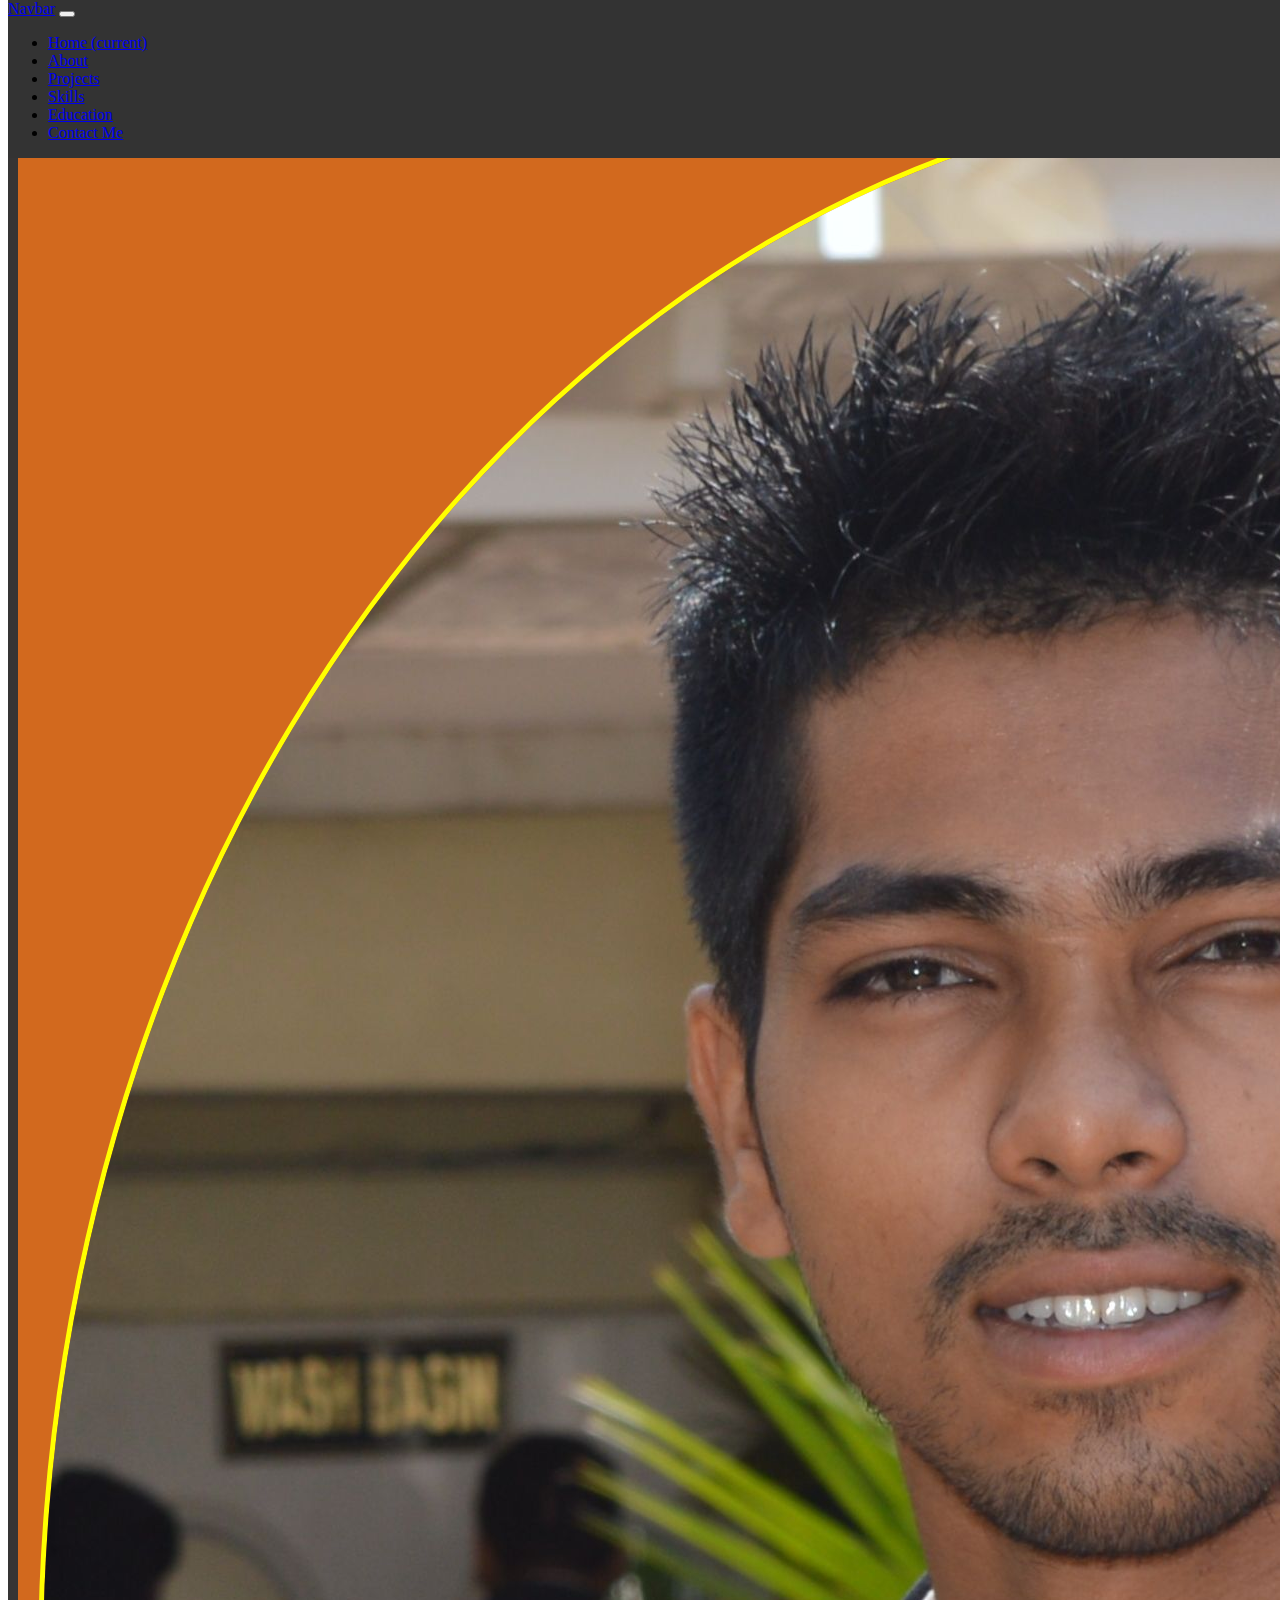
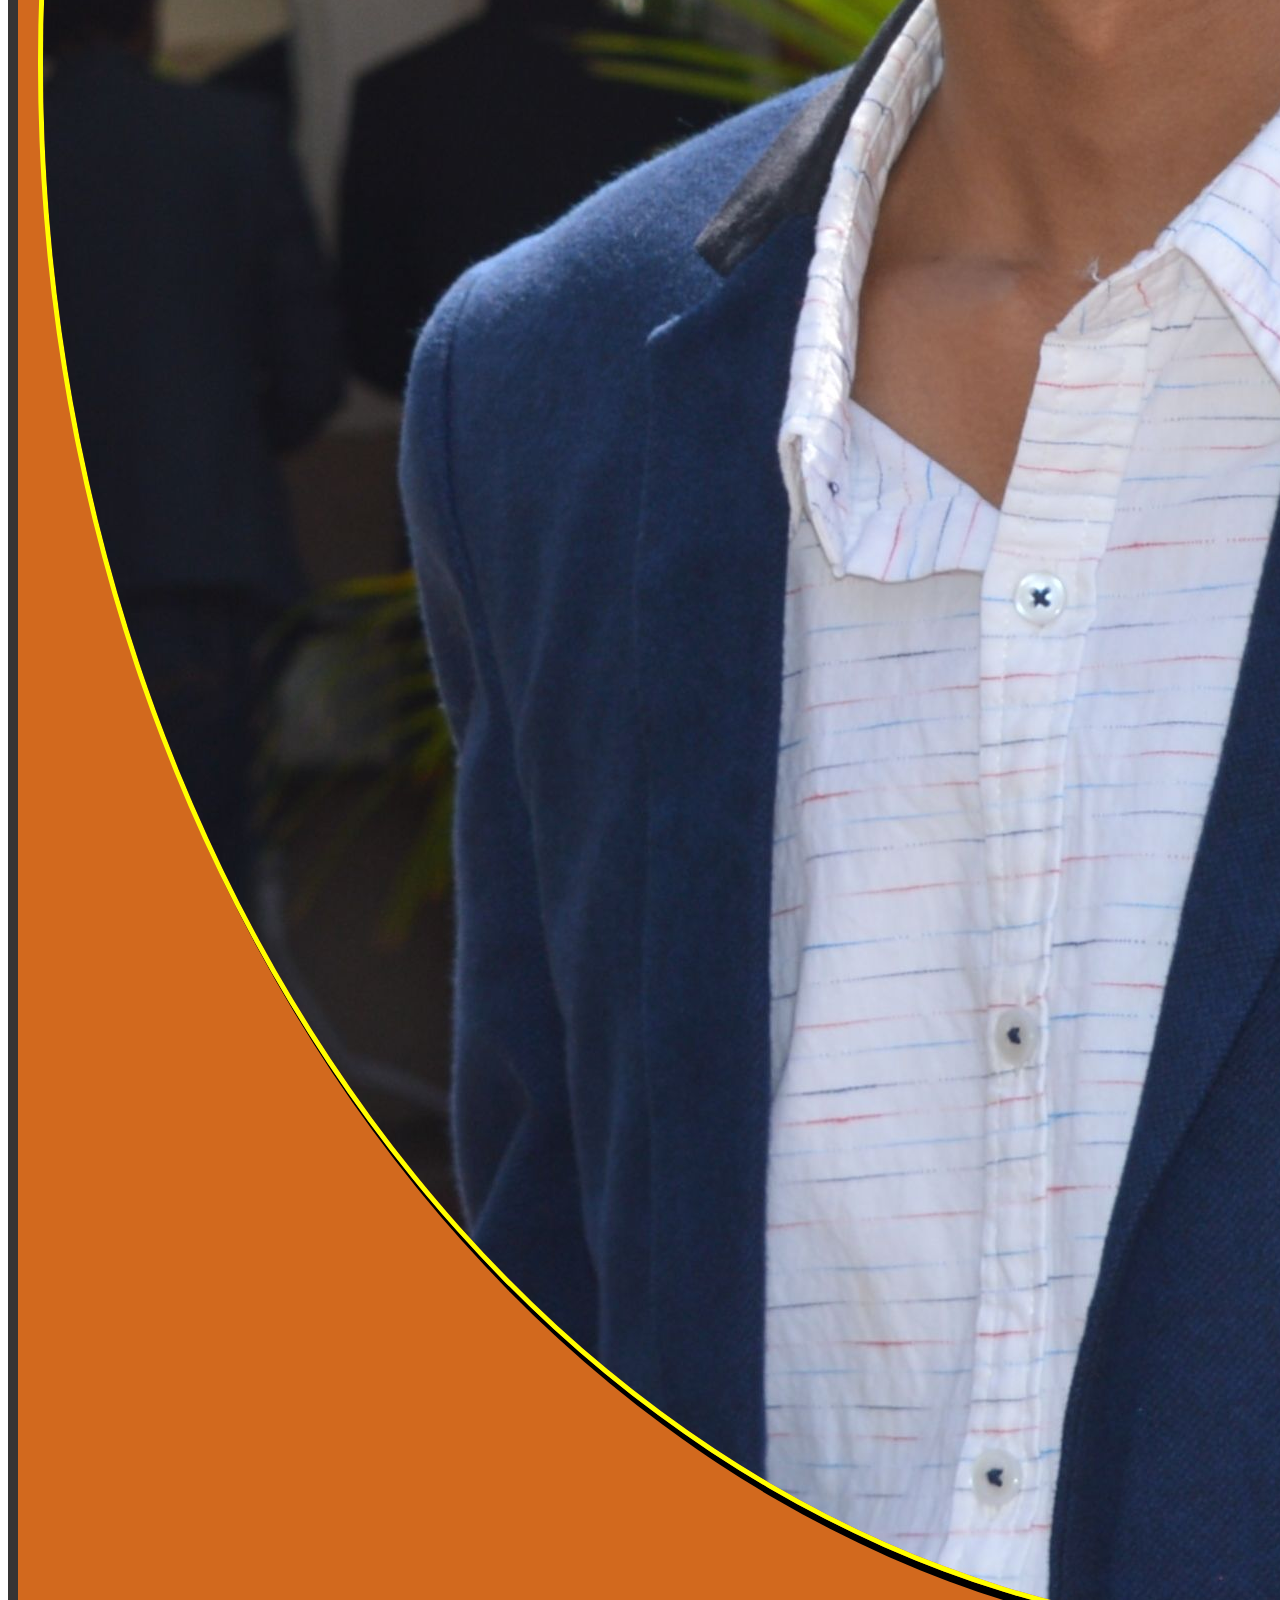
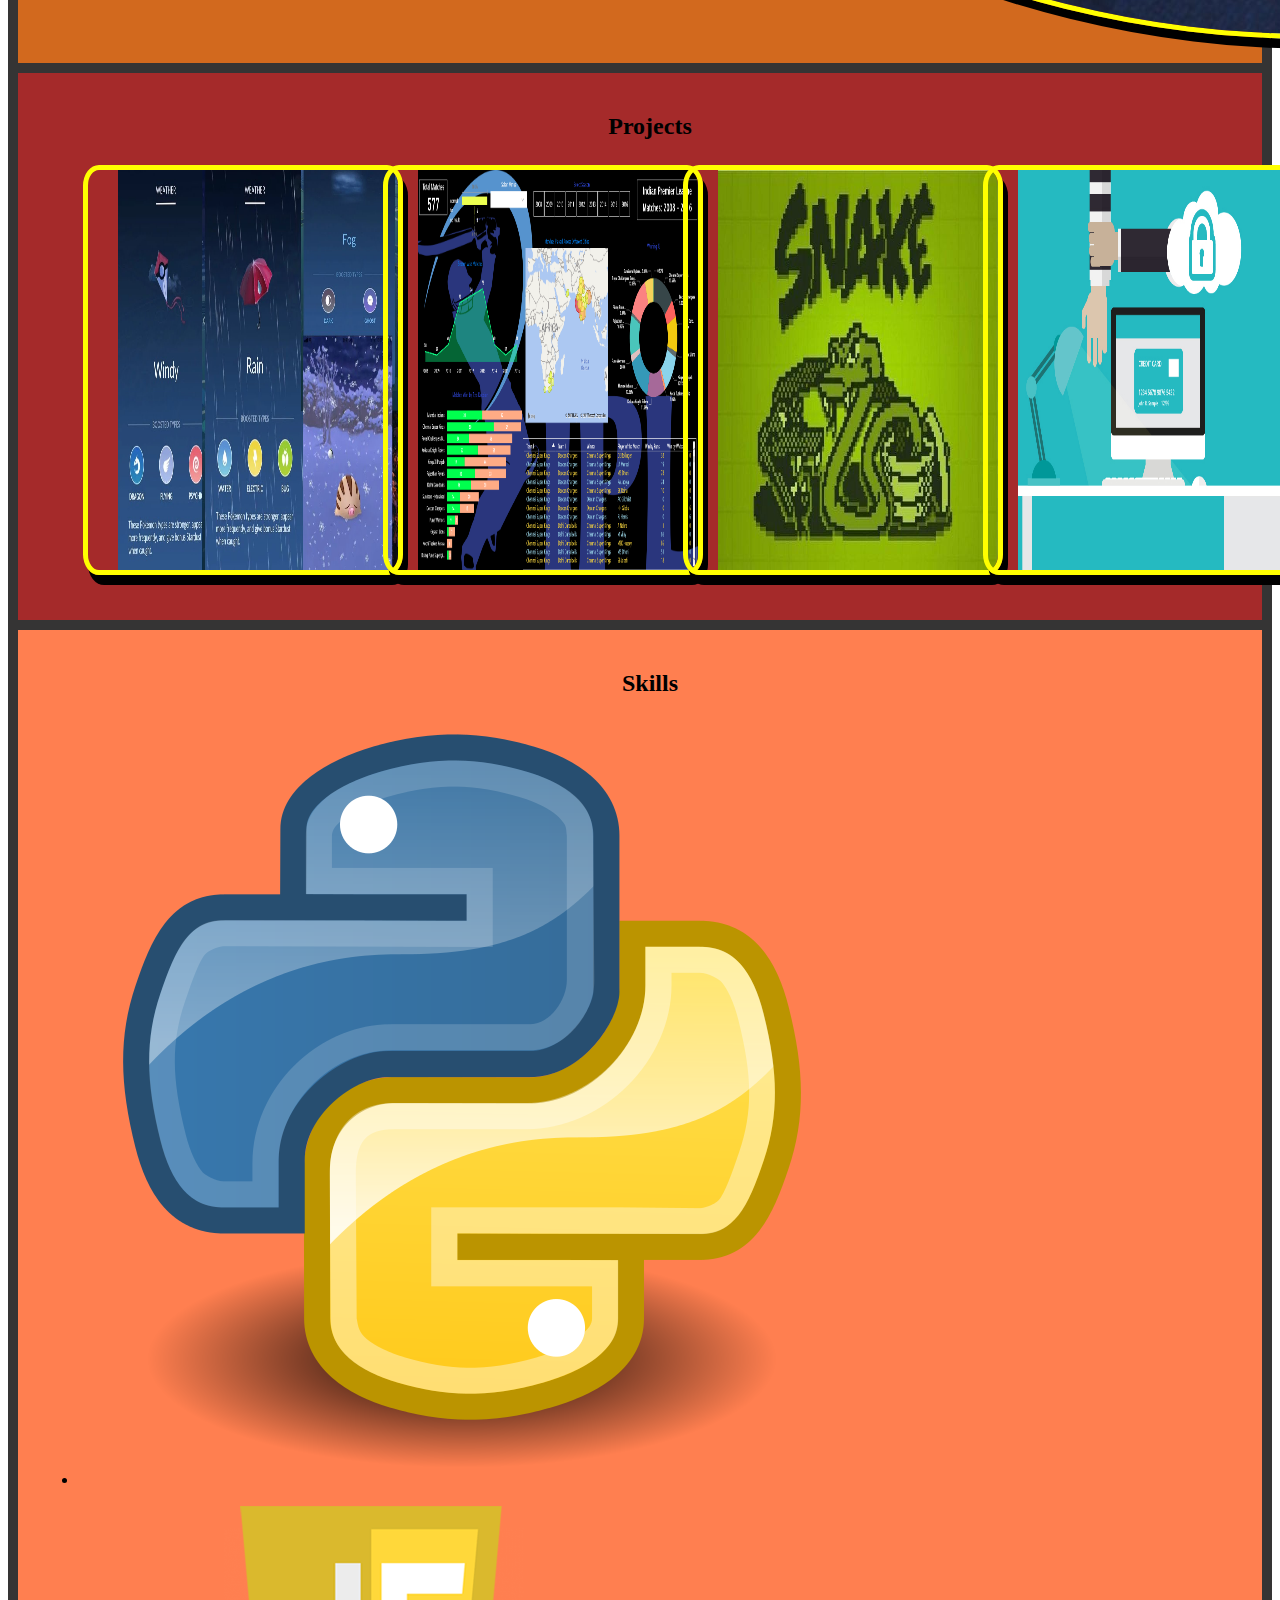
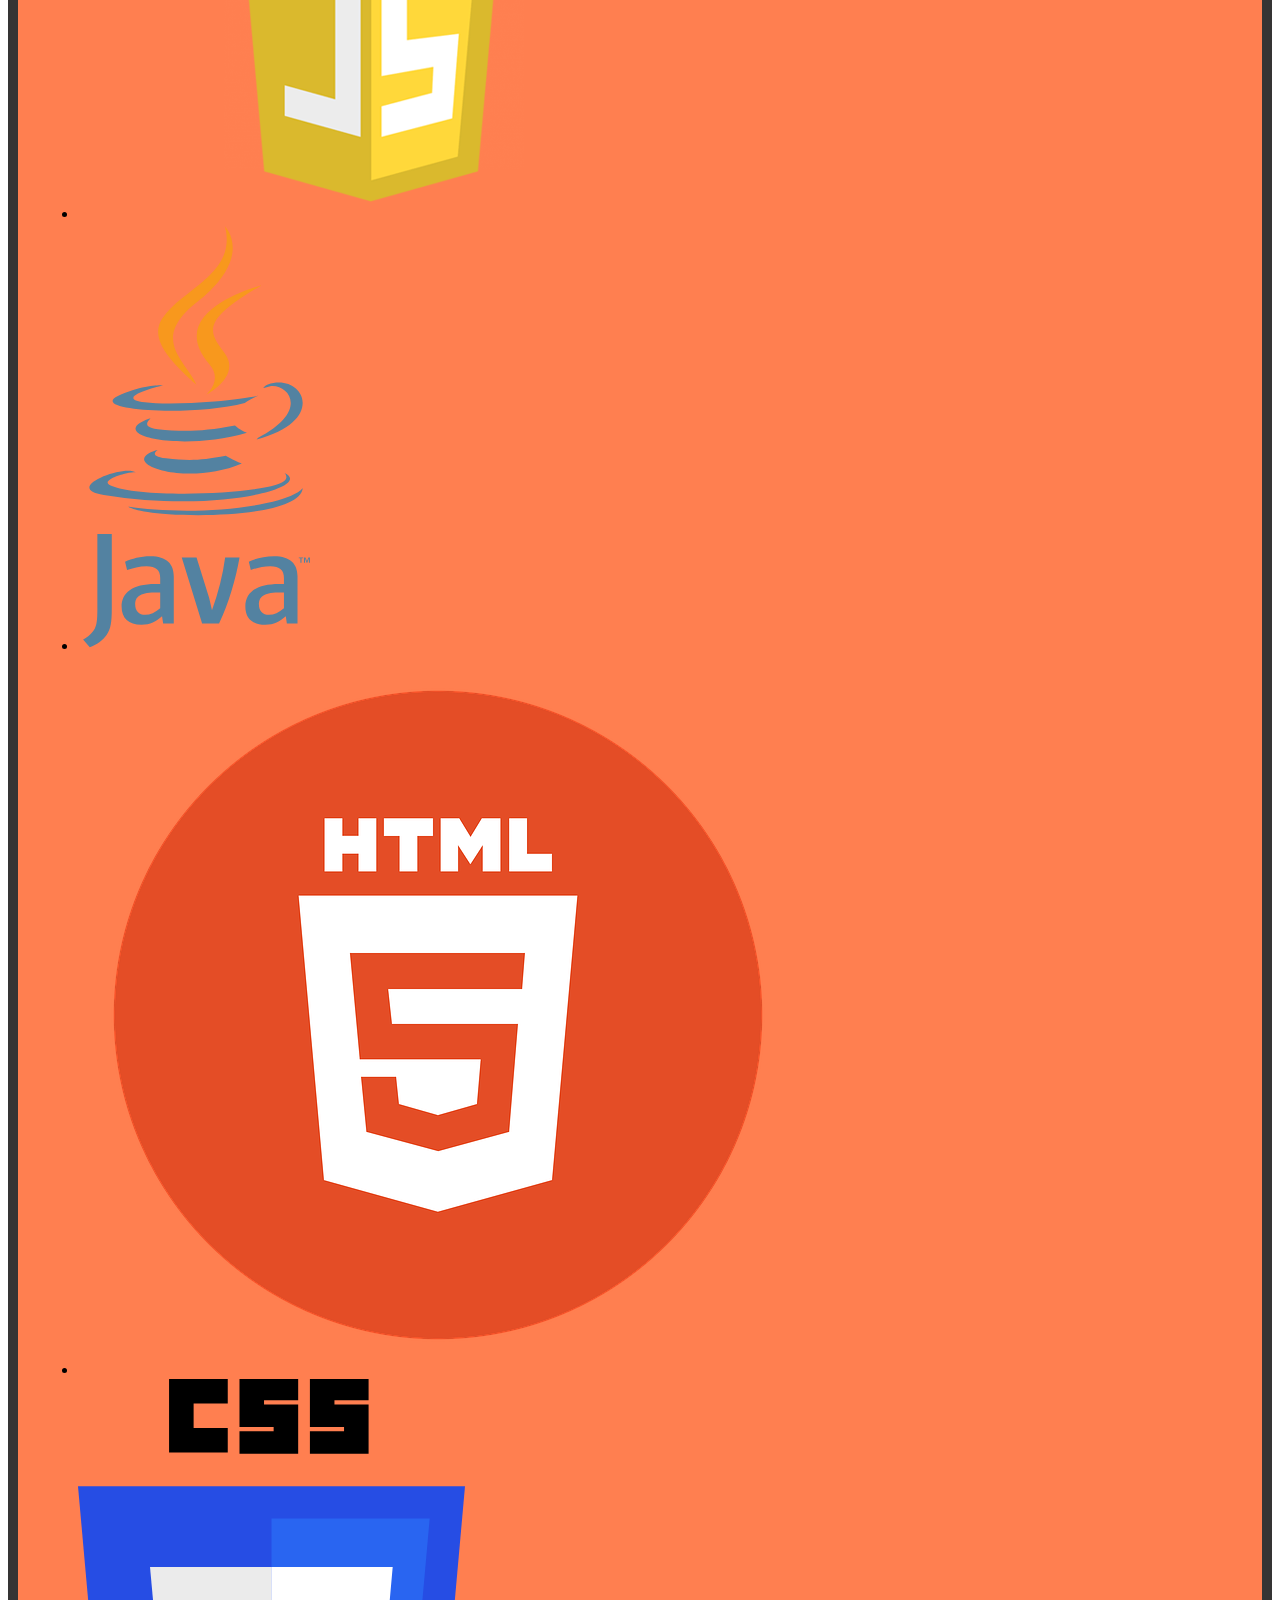
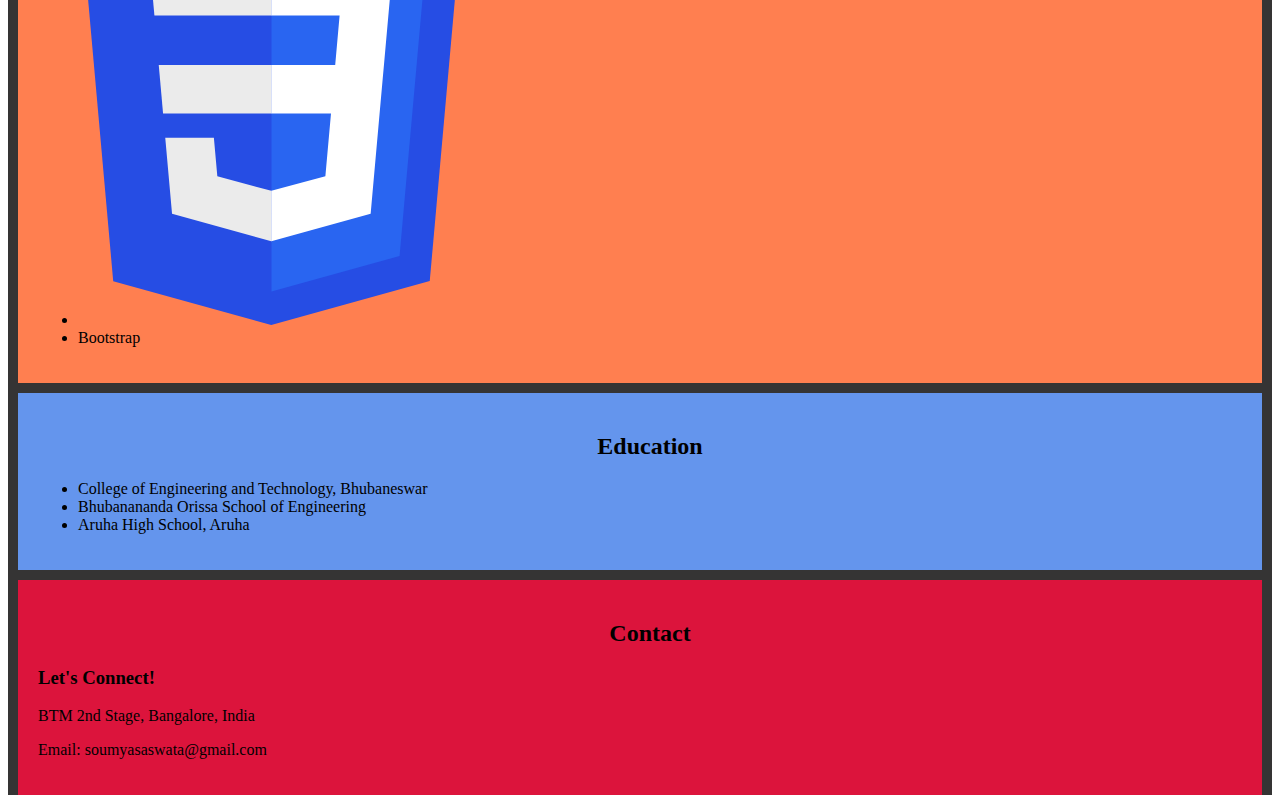
==== portfolio.html @ cc425d15 "Add files via upload" ====
<!DOCTYPE html>
<html lang="en">
<head>
    <meta charset="UTF-8">
    <meta name="viewport" content="width=device-width, initial-scale=1.0">
    <meta http-equiv="X-UA-Compatible" content="ie=edge">
    <title>Soumya Saswata Rana</title>
    <link rel="stylesheet" href="https://stackpath.bootstrapcdn.com/bootstrap/4.1.3/css/bootstrap.min.css" integrity="sha384-MCw98/SFnGE8fJT3GXwEOngsV7Zt27NXFoaoApmYm81iuXoPkFOJwJ8ERdknLPMO" crossorigin="anonymous">
    <script src="https://code.jquery.com/jquery-3.3.1.slim.min.js" integrity="sha384-q8i/X+965DzO0rT7abK41JStQIAqVgRVzpbzo5smXKp4YfRvH+8abtTE1Pi6jizo" crossorigin="anonymous"></script>
    <script src="https://cdnjs.cloudflare.com/ajax/libs/popper.js/1.14.3/umd/popper.min.js" integrity="sha384-ZMP7rVo3mIykV+2+9J3UJ46jBk0WLaUAdn689aCwoqbBJiSnjAK/l8WvCWPIPm49" crossorigin="anonymous"></script>
    <script src="https://stackpath.bootstrapcdn.com/bootstrap/4.1.3/js/bootstrap.min.js" integrity="sha384-ChfqqxuZUCnJSK3+MXmPNIyE6ZbWh2IMqE241rYiqJxyMiZ6OW/JmZQ5stwEULTy" crossorigin="anonymous"></script>
    <link rel="stylesheet" href="portfolio.css">
</head>
<body>
    <nav class="navbar navbar-expand-sm navbar-light bg-light">
        <a class="navbar-brand" href="#">Navbar</a>
        <button class="navbar-toggler d-lg-none" type="button" data-toggle="collapse" data-target="#collapsibleNavId" aria-controls="collapsibleNavId"
            aria-expanded="false" aria-label="Toggle navigation">
            <span class="navbar-toggler-icon"></span>
        </button>
        <div class="collapse navbar-collapse" id="collapsibleNavId">
            <ul class="navbar-nav mr-auto mt-2 mt-lg-0">
                <li class="nav-item active">
                    <a class="nav-link" href="#">Home <span class="sr-only">(current)</span></a>
                </li>
                <li class="nav-item ">
                    <a class="nav-link" href="#">About</a>
                </li>
                <li class="nav-item">
                    <a class="nav-link" href="#">Projects</a>
                </li>
                <li class="nav-item">
                    <a class="nav-link" href="#">Skills</a>
                </li>
                <li class="nav-item">
                    <a class="nav-link" href="#">Education</a>
                </li>
                <li class="nav-item">
                    <a class="nav-link" href="#">Contact Me</a>
                </li>
            </ul>
        </div>
    </nav>
    <div class="main">
        <div class="intro">
            <div>
                <img src="DSC_0995.jpeg">
            </div>
            <div>
                <h2>Soumya Saswata Rana</h2>
            </div>
        </div>

        <div class="projects">
            <h2>Projects</h2>
            <!-- <ul>
                <li>WhetherWeb </li>
                <li>IPL Data Analysis</li>
                <li>Snake Game</li>
            </ul> -->
            <ul>
                <li><img src="GO-Weather-APK-Mod.jpg" alt="Weather-APK-Mod.jpg"></li>
                <li><img src="IPL1.png" alt="ipl-projrct-image"></li>
                <li><img src="snakegame.jpg" alt="snake-game.jpg"></li>
                <li><img src="credit-card.jpg" alt="credit-card.jpg"></li>
            </ul>
        </div>
        <div class="skills">
            <h2>Skills</h2>
            <ul>
                <li><img src="python-logo.png" alt="python-logo.png"></li>
                <li><img src="javascript-logo.png" alt="javascript-logo.png"></li>
                <li><img src="Java_programming_language_logo.svg" alt="Java_programming_language_logo.svg"></li>
                <li><img src="HTML.png" alt="HTML.png"></li>
                <li><img src="css.svg" alt="css.svg"></li>
                <li>Bootstrap</li>
            </ul>
        </div>
        <div class="education">
            <h2>Education</h2>
            <ul>
                <li>College of Engineering and Technology, Bhubaneswar</li>
                <li>Bhubanananda Orissa School of Engineering</li>
                <li>Aruha High School, Aruha</li>
            </ul>
        </div>
        <div class="contact">
            <h2>Contact</h2>
            <h3>Let's Connect!</h3>
            <p>BTM 2nd Stage, Bangalore, India</p>         
            <p>Email: soumyasaswata@gmail.com</p>
            <div>
                <a href="https://www.facebook.com/soumyasaswata.rana" target="_blank"><i class="fa fa-facebook-square" style="font-size:50px;"></i></a>
                <a href="https://www.linkedin.com/in/soumya-saswata-rana-7637a843/" target="_blank"><i class="fa fa-linkedin-square" style="font-size:50px;"></i></a>
                <a href="https://github.com/soumyasaswata" target="_blank"><i class="fa fa-github" style="font-size:50px;"></i></a>
                <a href="https://www.youtube.com/channel/UCTZZad-aZD-Hu5c1h7D9Q4Q?view_as=subscriber" target="_blank"><i class="fa fa-youtube-square" style="font-size:50px;"></i></a>
                <a href="https://www.freecodecamp.org/soumyasaswata" target="_blank"><i class="fa fa-free-code-camp" style="font-size:50px;"></i></a>
            </div>
        </div>
    </div>
    <footer>
        
    </footer>
</body>
</html>
---- portfolio.css ----
/* body{
    background-color: #5E4641;
} */
.nav{
    background-color: darkblue;
}
.main{
    background: rgb(53, 52, 52);
    padding-top: 10px;
}

.intro{
    display: flex;
    margin: 10px;
    padding-top: 60px;
    padding-bottom: 20px;
    padding-left: 20px;
    background-color: chocolate;
}

.experince{
    background-color: blue;
    margin: 10px;
    padding-top: 20px;
    padding-bottom: 20px;
    padding-left: 20px;
}
.projects{
    background-color: brown;
    margin: 10px;
    padding-top: 20px;
    padding-bottom: 20px;
    padding-left: 20px;
}
.skills{
    background-color: coral;
    margin: 10px;
    padding-top: 20px;
    padding-bottom: 20px;
    padding-left: 20px;
}
.education{
    background-color: cornflowerblue;
    margin: 10px;
    padding-top: 20px;
    padding-bottom: 20px;
    padding-left: 20px;
}
.contact{
    background-color: crimson;
    margin: 10px;
    padding-top: 20px;
    padding-bottom: 20px;
    padding-left: 20px;
}

footer{
    background-color: blanchedalmond;
}

.intro img{
    border: 5px solid yellow;
    box-shadow: 5px 10px;
    border-radius: 50%;
}

h2{
    text-align: center;
}
/* .line{
    border-bottom: 5px solid white;
} */

.navbar {
    overflow: hidden;
    background-color: #333;
    position: fixed;
    top: 0;
    width: 100%;
  }

.projects ul{
    border: 5px 5px 5px 5px;
    display: flex;
    list-style-type: none;
}

.projects ul li img{
    padding-left: 10%;
    width: 280px;
    height: 400px;
    margin: 5px;
    border: 5px solid yellow;
    box-shadow: 5px 10px;
    border-radius: 5%;
}

skills ul{
    display: flex;
}
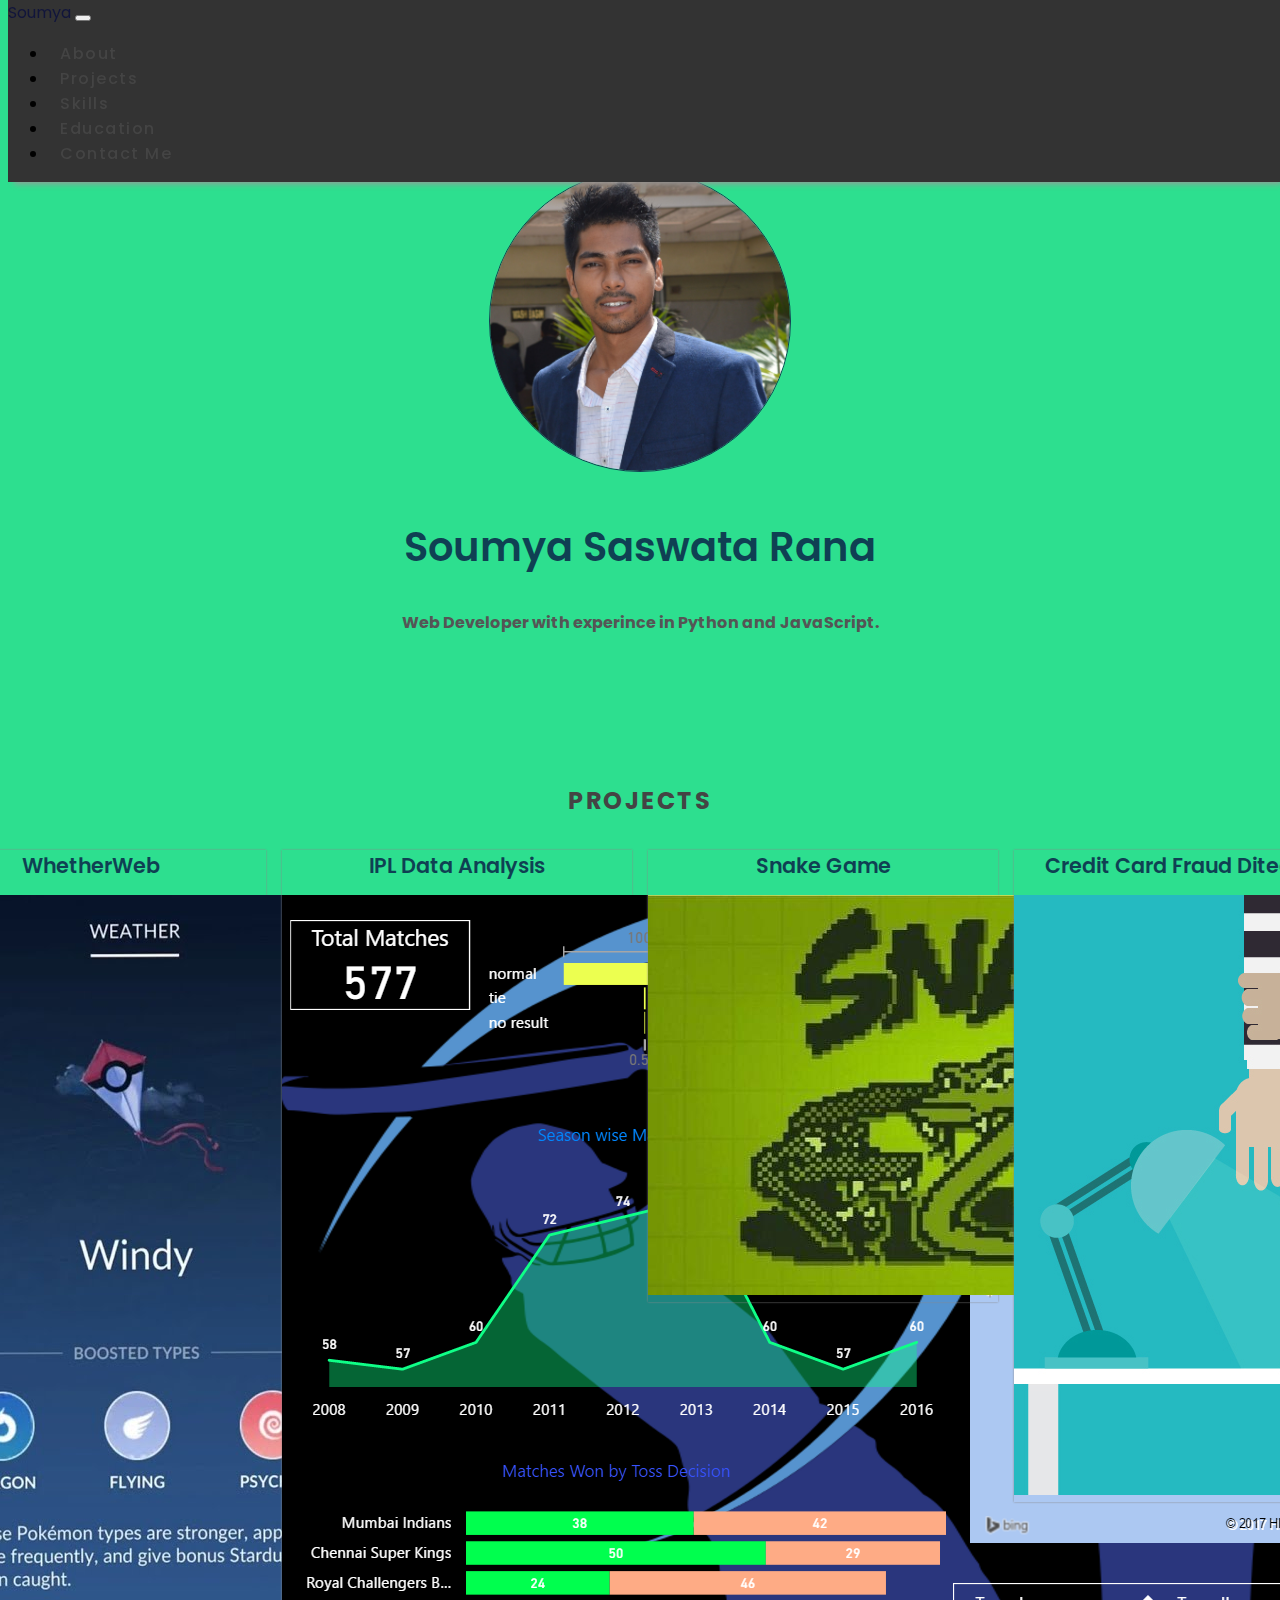
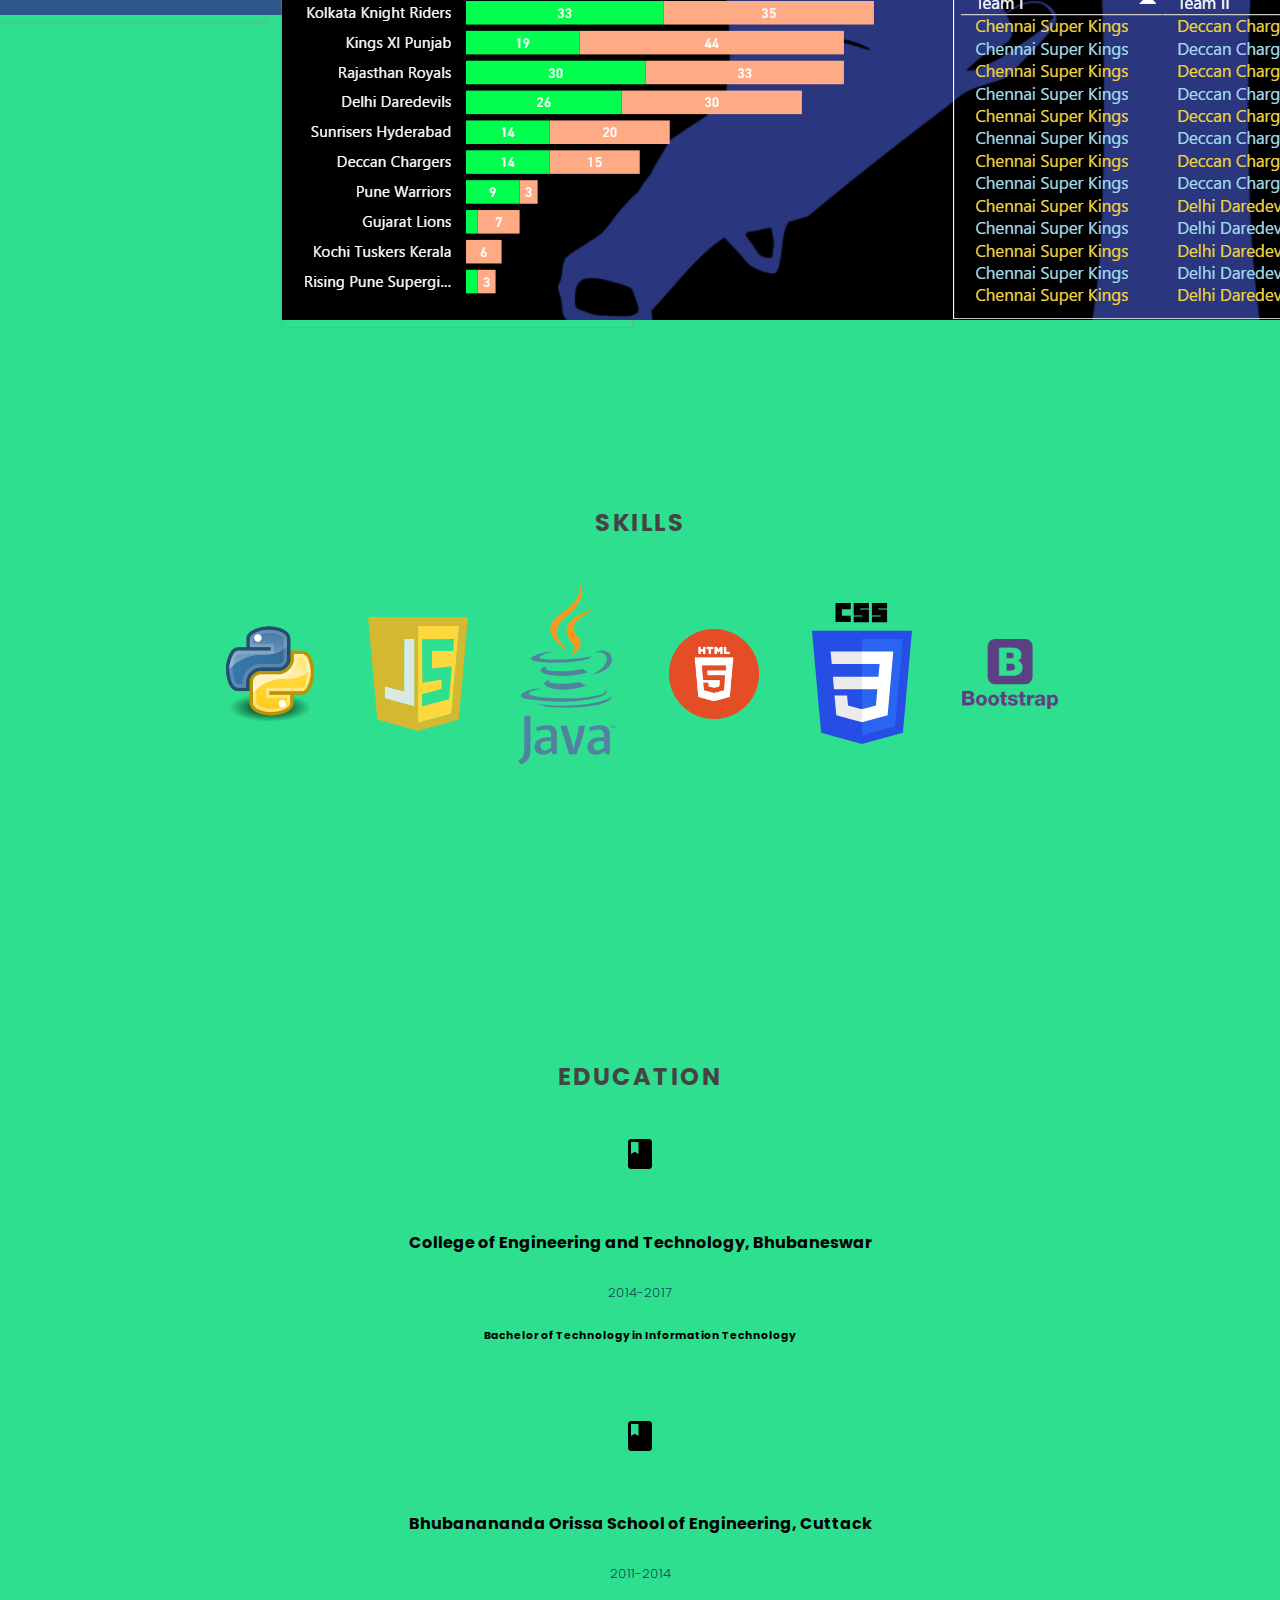
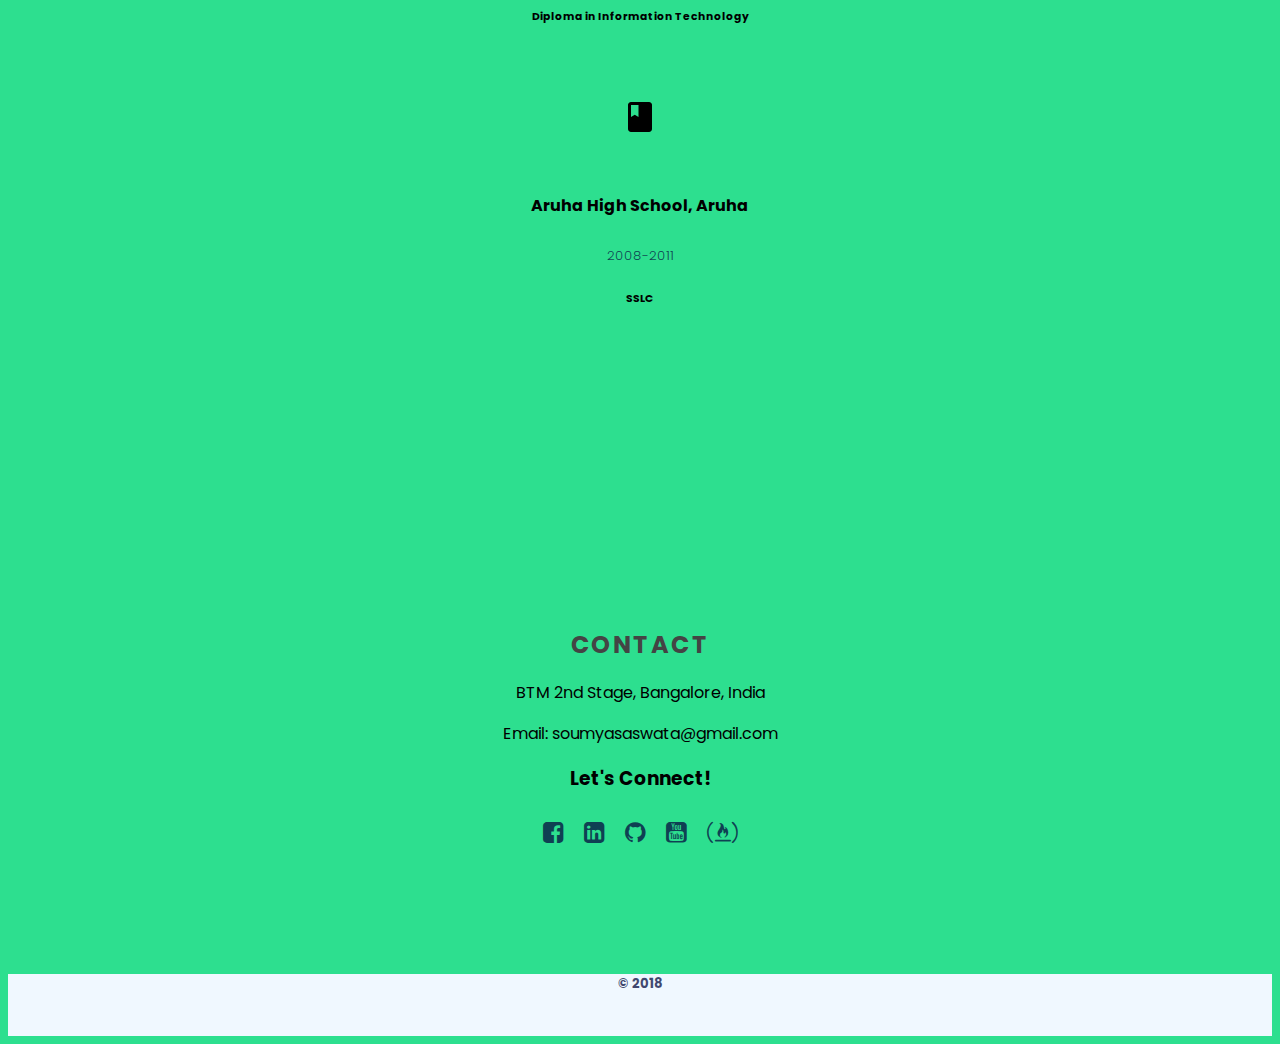
==== commit cf3715a1: "Add files via upload" ====
--- a/portfolio.html
+++ b/portfolio.html
@@ -5,101 +5,114 @@
     <meta name="viewport" content="width=device-width, initial-scale=1.0">
     <meta http-equiv="X-UA-Compatible" content="ie=edge">
     <title>Soumya Saswata Rana</title>
+    <link href="https://fonts.googleapis.com/css?family=Poppins:400,600,700" rel="stylesheet">
+    <link rel="stylesheet" href="https://cdnjs.cloudflare.com/ajax/libs/font-awesome/4.7.0/css/font-awesome.min.css">
     <link rel="stylesheet" href="https://stackpath.bootstrapcdn.com/bootstrap/4.1.3/css/bootstrap.min.css" integrity="sha384-MCw98/SFnGE8fJT3GXwEOngsV7Zt27NXFoaoApmYm81iuXoPkFOJwJ8ERdknLPMO" crossorigin="anonymous">
-    <script src="https://code.jquery.com/jquery-3.3.1.slim.min.js" integrity="sha384-q8i/X+965DzO0rT7abK41JStQIAqVgRVzpbzo5smXKp4YfRvH+8abtTE1Pi6jizo" crossorigin="anonymous"></script>
-    <script src="https://cdnjs.cloudflare.com/ajax/libs/popper.js/1.14.3/umd/popper.min.js" integrity="sha384-ZMP7rVo3mIykV+2+9J3UJ46jBk0WLaUAdn689aCwoqbBJiSnjAK/l8WvCWPIPm49" crossorigin="anonymous"></script>
-    <script src="https://stackpath.bootstrapcdn.com/bootstrap/4.1.3/js/bootstrap.min.js" integrity="sha384-ChfqqxuZUCnJSK3+MXmPNIyE6ZbWh2IMqE241rYiqJxyMiZ6OW/JmZQ5stwEULTy" crossorigin="anonymous"></script>
     <link rel="stylesheet" href="portfolio.css">
 </head>
 <body>
     <nav class="navbar navbar-expand-sm navbar-light bg-light">
-        <a class="navbar-brand" href="#">Navbar</a>
+        <a class="navbar-brand" href="#">Soumya</a>
         <button class="navbar-toggler d-lg-none" type="button" data-toggle="collapse" data-target="#collapsibleNavId" aria-controls="collapsibleNavId"
             aria-expanded="false" aria-label="Toggle navigation">
             <span class="navbar-toggler-icon"></span>
         </button>
-        <div class="collapse navbar-collapse" id="collapsibleNavId">
-            <ul class="navbar-nav mr-auto mt-2 mt-lg-0">
-                <li class="nav-item active">
-                    <a class="nav-link" href="#">Home <span class="sr-only">(current)</span></a>
-                </li>
+        <div class="collapse navbar-collapse justify-content-end" id="collapsibleNavId">
+            <ul class="navbar-nav mt-2 mt-lg-0">
                 <li class="nav-item ">
-                    <a class="nav-link" href="#">About</a>
+                    <a class="nav-link" href="#intro">About</a>
                 </li>
                 <li class="nav-item">
-                    <a class="nav-link" href="#">Projects</a>
+                    <a class="nav-link" href="#projects">Projects</a>
                 </li>
                 <li class="nav-item">
-                    <a class="nav-link" href="#">Skills</a>
+                    <a class="nav-link" href="#skills">Skills</a>
                 </li>
                 <li class="nav-item">
-                    <a class="nav-link" href="#">Education</a>
+                    <a class="nav-link" href="#education">Education</a>
                 </li>
                 <li class="nav-item">
-                    <a class="nav-link" href="#">Contact Me</a>
+                    <a class="nav-link" href="#contact">Contact Me</a>
                 </li>
             </ul>
         </div>
     </nav>
     <div class="main">
-        <div class="intro">
-            <div>
-                <img src="DSC_0995.jpeg">
+        <section class="container intro" id="intro">
+            <div class="row">
+                <div class="col">
+                    <img src="DSC_0995 Cropped.jpg">
+                </div>
+                <div class="col">
+                    <div>
+                        <h2>Soumya Saswata Rana</h2>
+                        <p>Web Developer with experince in Python and JavaScript.</p>
+                    </div>  
+                </div>
             </div>
-            <div>
-                <h2>Soumya Saswata Rana</h2>
+        </section>
+
+        <div class="projects" id="projects">
+            <h2 class="top-line">Projects</h2>
+            <div class="row">
+                <a href="https://github.com/soumyasaswata/WhetherWeb"><div class="card"><h5 class="card-title">WhetherWeb</h5><img src="GO-Weather-APK-Mod.jpg" alt="" class="card-img"></div></a>
+                <a href="https://github.com/soumyasaswata/iplDataAnalysis"><div class="card"><h5 class="card-title">IPL Data Analysis</h5><img src="IPL1.png" alt="" class="card-img"></div></a>
+                <a href="https://github.com/soumyasaswata/snake-game"><div class="card"><h5 class="card-title">Snake Game</h5><img src="snakegame.jpg" alt="" class="card-img"></div></a>
+                <a href="#"><div class="card"><h5 class="card-title">Credit Card Fraud Ditection</h5><img src="credit-card.jpg" alt="" class="card-img"></div></a>
             </div>
-        </div>
+        </section>
+        <section class="container skills" id="skills">
+            <h2 class="top-line">Skills</h2>
+            <div class="row">
+                <div class="col"><img src="python-logo.png" alt=""></div>
+                <div class="col"><img src="javascript.svg" alt=""></div>
+                <div class="col"><img src="Java_programming_language_logo.svg" alt=""></div>
+                <div class="col"><img src="HTML.png" alt=""></div>
+                <div class="col"><img src="css.svg" alt=""></div>
+                <div class="col"><img src="bootstrap.png" alt=""></div>
+            </div>
+        </section>
+        <section class="container education" id="education">
+            <h2 class="top-line">Education</h2>
+            <div class="sub-container">
+                <img src="education.png">
+                <h4>College of Engineering and Technology, Bhubaneswar</h4>
+                <h5>2014-2017</h5>
+                <h6>Bachelor of Technology in Information Technology</h6>
+            </div>
 
-        <div class="projects">
-            <h2>Projects</h2>
-            <!-- <ul>
-                <li>WhetherWeb </li>
-                <li>IPL Data Analysis</li>
-                <li>Snake Game</li>
-            </ul> -->
-            <ul>
-                <li><img src="GO-Weather-APK-Mod.jpg" alt="Weather-APK-Mod.jpg"></li>
-                <li><img src="IPL1.png" alt="ipl-projrct-image"></li>
-                <li><img src="snakegame.jpg" alt="snake-game.jpg"></li>
-                <li><img src="credit-card.jpg" alt="credit-card.jpg"></li>
-            </ul>
-        </div>
-        <div class="skills">
-            <h2>Skills</h2>
-            <ul>
-                <li><img src="python-logo.png" alt="python-logo.png"></li>
-                <li><img src="javascript-logo.png" alt="javascript-logo.png"></li>
-                <li><img src="Java_programming_language_logo.svg" alt="Java_programming_language_logo.svg"></li>
-                <li><img src="HTML.png" alt="HTML.png"></li>
-                <li><img src="css.svg" alt="css.svg"></li>
-                <li>Bootstrap</li>
-            </ul>
-        </div>
-        <div class="education">
-            <h2>Education</h2>
-            <ul>
-                <li>College of Engineering and Technology, Bhubaneswar</li>
-                <li>Bhubanananda Orissa School of Engineering</li>
-                <li>Aruha High School, Aruha</li>
-            </ul>
-        </div>
-        <div class="contact">
-            <h2>Contact</h2>
-            <h3>Let's Connect!</h3>
-            <p>BTM 2nd Stage, Bangalore, India</p>         
-            <p>Email: soumyasaswata@gmail.com</p>
-            <div>
-                <a href="https://www.facebook.com/soumyasaswata.rana" target="_blank"><i class="fa fa-facebook-square" style="font-size:50px;"></i></a>
-                <a href="https://www.linkedin.com/in/soumya-saswata-rana-7637a843/" target="_blank"><i class="fa fa-linkedin-square" style="font-size:50px;"></i></a>
-                <a href="https://github.com/soumyasaswata" target="_blank"><i class="fa fa-github" style="font-size:50px;"></i></a>
-                <a href="https://www.youtube.com/channel/UCTZZad-aZD-Hu5c1h7D9Q4Q?view_as=subscriber" target="_blank"><i class="fa fa-youtube-square" style="font-size:50px;"></i></a>
-                <a href="https://www.freecodecamp.org/soumyasaswata" target="_blank"><i class="fa fa-free-code-camp" style="font-size:50px;"></i></a>
+            <div class="sub-container">
+                <img src="education.png">
+                <h4>Bhubanananda Orissa School of Engineering, Cuttack</h4>
+                <h5>2011-2014</h5>
+                <h6>Diploma in Information Technology</h6>
             </div>
-        </div>
+
+            <div class="sub-container">
+                <img src="education.png">
+                <h4>Aruha High School, Aruha</h4>
+                <h5>2008-2011</h5>
+                <h6>SSLC</h6>
+            </div>
+        </section>
+        <section class="container contact" id="contact">
+            <h2 class="top-line">Contact</h2>
+
+                    <p>BTM 2nd Stage, Bangalore, India</p>         
+                    <p>Email: soumyasaswata@gmail.com</p>
+                    <h3>Let's Connect!</h3>
+                    <a href="https://www.facebook.com/soumyasaswata.rana" target="_blank"><i class="fa fa-facebook-square" style="font-size:50px;"></i></a>
+                    <a href="https://www.linkedin.com/in/soumya-saswata-rana-7637a843/" target="_blank"><i class="fa fa-linkedin-square" style="font-size:50px;"></i></a>
+                    <a href="https://github.com/soumyasaswata" target="_blank"><i class="fa fa-github" style="font-size:50px;"></i></a>
+                    <a href="https://www.youtube.com/channel/UCTZZad-aZD-Hu5c1h7D9Q4Q?view_as=subscriber" target="_blank"><i class="fa fa-youtube-square" style="font-size:50px;"></i></a>
+                    <a href="https://www.freecodecamp.org/soumyasaswata" target="_blank"><i class="fa fa-free-code-camp" style="font-size:50px;"></i></a>
+        </section>
     </div>
     <footer>
-        
+        <h5>&copy 2018</h5>
     </footer>
+    <script src="https://code.jquery.com/jquery-3.3.1.slim.min.js" integrity="sha384-q8i/X+965DzO0rT7abK41JStQIAqVgRVzpbzo5smXKp4YfRvH+8abtTE1Pi6jizo" crossorigin="anonymous"></script>
+    <script src="https://cdnjs.cloudflare.com/ajax/libs/popper.js/1.14.3/umd/popper.min.js" integrity="sha384-ZMP7rVo3mIykV+2+9J3UJ46jBk0WLaUAdn689aCwoqbBJiSnjAK/l8WvCWPIPm49" crossorigin="anonymous"></script>
+    <script src="https://stackpath.bootstrapcdn.com/bootstrap/4.1.3/js/bootstrap.min.js" integrity="sha384-ChfqqxuZUCnJSK3+MXmPNIyE6ZbWh2IMqE241rYiqJxyMiZ6OW/JmZQ5stwEULTy" crossorigin="anonymous"></script>
 </body>
 </html>--- a/portfolio.css
+++ b/portfolio.css
@@ -1,75 +1,164 @@
-/* body{
-    background-color: #5E4641;
-} */
-.nav{
-    background-color: darkblue;
+:root{
+    --color-primary: rgba(6, 12, 63, 0.753);
 }
-.main{
-    background: rgb(53, 52, 52);
-    padding-top: 10px;
+body{
+    font-family: 'Poppins', sans-serif;
+    background: rgb(45, 223, 143);
+}
+nav{
+    background-color:white;
+    box-shadow: 0 8px 6px -6px #999;
+    z-index: 99;
 }
 
-.intro{
-    display: flex;
-    margin: 10px;
-    padding-top: 60px;
-    padding-bottom: 20px;
-    padding-left: 20px;
-    background-color: chocolate;
+.nav-link{
+    padding: 8px 12px 8px 12px;
+    /* text-transform: uppercase; */
+    letter-spacing: 1.5px;
+    font-weight: 500;
+    color: #444444;
 }
 
-.experince{
-    background-color: blue;
-    margin: 10px;
-    padding-top: 20px;
-    padding-bottom: 20px;
-    padding-left: 20px;
-}
-.projects{
-    background-color: brown;
-    margin: 10px;
-    padding-top: 20px;
-    padding-bottom: 20px;
-    padding-left: 20px;
-}
-.skills{
-    background-color: coral;
-    margin: 10px;
-    padding-top: 20px;
-    padding-bottom: 20px;
-    padding-left: 20px;
-}
-.education{
-    background-color: cornflowerblue;
-    margin: 10px;
-    padding-top: 20px;
-    padding-bottom: 20px;
-    padding-left: 20px;
-}
-.contact{
-    background-color: crimson;
-    margin: 10px;
-    padding-top: 20px;
-    padding-bottom: 20px;
-    padding-left: 20px;
+.active .nav-link{
+    color: var(--color-primary) !important;
 }
 
-footer{
-    background-color: blanchedalmond;
+section{
+    padding-top: 150px;
+    padding-bottom: 100px;
+    /* border: 1px solid black; */
+}
+
+.intro .col{
+    display: flex;
+    justify-content: center;
+    align-items: center;
+    margin: 12px;
+}
+
+.intro .col p{
+    text-align: center;
+    color: #555555;
+    font-weight: 700;
+    font-size: 0.7 rem;
+}
+
+.intro .col h2{
+    font-weight: 600;
+    font-size: 2.5rem;
+    text-align: center;
+    color: var(--color-primary);
+}
+
+.intro .col h1{
+    font-weight: 600;
+    font-size: 2.5rem;
+    color: #555555;
+}
+
+/* @media(max-width: 768px){
+
+} */
+
+.intro .row{
+    flex-direction: row-reverse;
 }
 
 .intro img{
-    border: 5px solid yellow;
-    box-shadow: 5px 10px;
+    border: 1px solid var(--color-primary);
     border-radius: 50%;
+    width: 300px;
 }
 
-h2{
+.top-line{
+    text-align: center;
+    font-weight: 700;
+    margin-bottom: 18px;
+    text-transform: uppercase;
+    letter-spacing: 2.5px;
+    color: #444444;
+}
+
+.projects .row{
+    display: flex;
+    justify-content: center;
+    padding-left: 8px;
+    padding-right: 8px;
+}
+
+.card{
+    border: 0;
+    box-shadow: 0 0 2px #888888;
+    max-width: 350px;
+    margin: 8px;
+    cursor: pointer;
+    transition: 0.3s;
+}
+
+.card:hover{
+    box-shadow: 0 0 28px #888888;
+}
+
+.card-title{
+    font-size: 1.3rem;
+    text-align: center;
+    font-weight: 600;
+    margin: 14px 24px 14px 24px;
+}
+.card-img{
+    border-top-left-radius: 0;
+    border-bottom-right-radius: 0;
+}
+.skills .col{
+    display: flex;
+    justify-content: center;
+    align-items: center;
+}
+.skills img{
+    margin: 24px;
+    width: 100px;
+}
+
+.education{
     text-align: center;
 }
-/* .line{
-    border-bottom: 5px solid white;
-} */
+
+.education img{
+    margin-top: 24px;
+    margin-bottom: 24px;
+}
+
+.sub-container{
+    margin-bottom: 50px;
+}
+
+.sub-container h4{
+    line-height: 36px;
+}
+.sub-container h5{
+    font-weight: 300;
+    color: var(--color-primary);
+}
+
+.contact{
+    text-align: center;
+}
+.contact .fa{
+    font-size: 24px !important;
+    margin: 8px;
+}
+
+a{
+    text-decoration: none !important;
+    color: var(--color-primary);
+}
+footer{
+   text-align: center;
+   color: var(--color-primary);
+   background-color: aliceblue;
+   padding-bottom: 20px;
+}
+
 
 .navbar {
     overflow: hidden;
@@ -77,24 +166,4 @@
     position: fixed;
     top: 0;
     width: 100%;
-  }
-
-.projects ul{
-    border: 5px 5px 5px 5px;
-    display: flex;
-    list-style-type: none;
-}
-
-.projects ul li img{
-    padding-left: 10%;
-    width: 280px;
-    height: 400px;
-    margin: 5px;
-    border: 5px solid yellow;
-    box-shadow: 5px 10px;
-    border-radius: 5%;
-}
-
-skills ul{
-    display: flex;
-}+  }